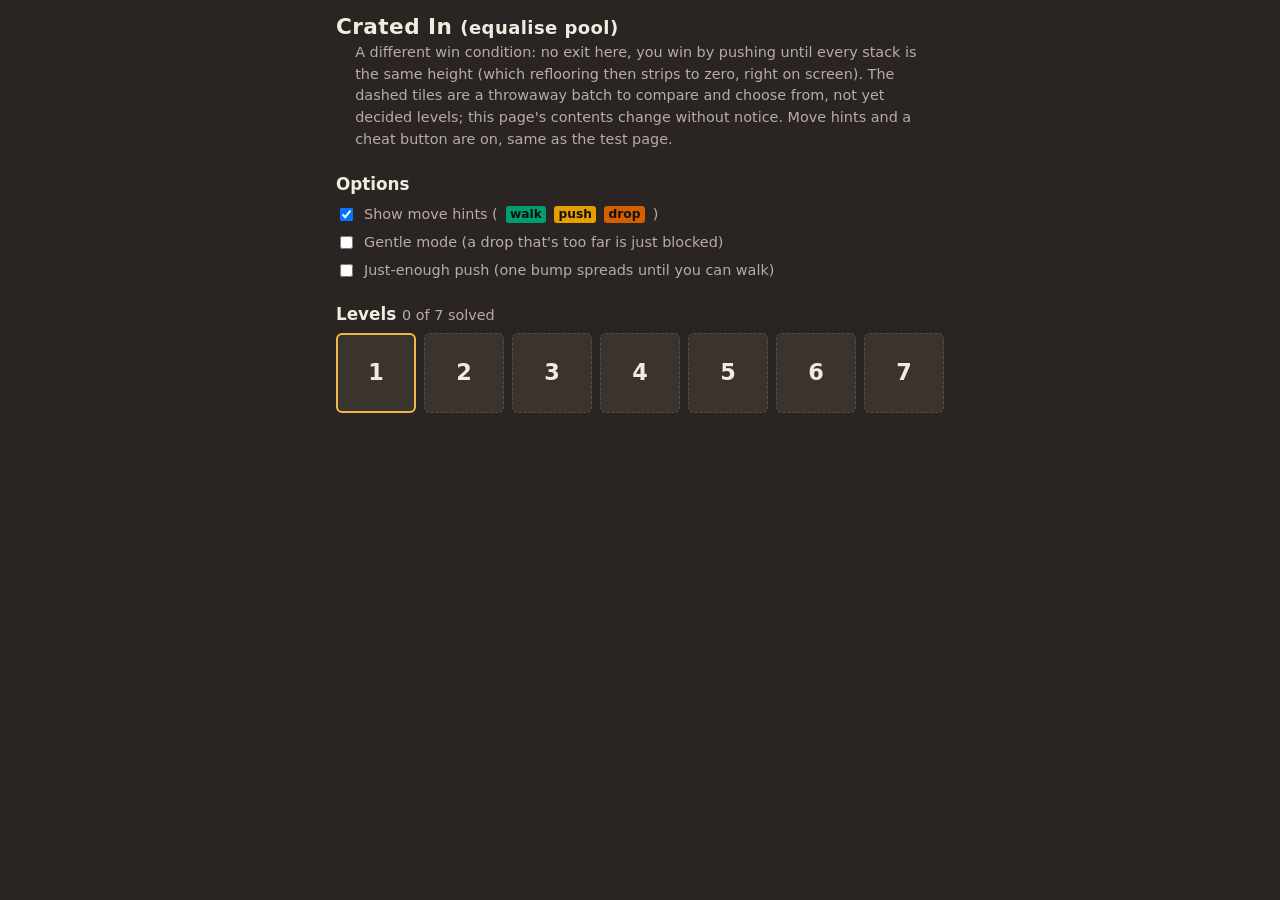
==== pool-equalize.html @ 61628477 "Added worlds (Line Push, Spreading Stacks, Equalise) and let pushes float crates up the exit light. " ====
<!doctype html>
<html lang="en">
  <head>
    <meta charset="utf-8" />
    <meta name="viewport" content="width=device-width, initial-scale=1" />
    <title>Crated In (equalise pool)</title>
    <link rel="stylesheet" href="styles.css?v=20261001a" />
    <script defer src="src/engine.js?v=20261001a"></script>
    <script defer src="src/levels/levels-equalize.js?v=1"></script>
    <script defer src="src/levels-test/pool-equalize.js?v=1"></script>
    <script defer src="src/pool-equalize-config.js?v=1"></script>
    <script defer src="src/game.js?v=20261001c"></script>
  </head>
  <body>
    <main>
      <!-- The "equalise" win condition: no exit cell, no target -- a level is
           won by reflooring the whole board flat (see engine.js's isFlat).
           Same game as index.html/test.html/pool.html otherwise: the approved
           levels (src/levels/levels-equalize.js) followed by a disposable batch to
           compare and choose from (src/levels-test/pool-equalize.js, overwritten each
           time there's a new set to look at). -->
      <section id="menu-screen">
        <header>
          <h1>Crated In <small>(equalise pool)</small></h1>
        </header>

        <p class="howto">
          A different win condition: no exit here, you win by pushing until every
          stack is the same height (which reflooring then strips to zero, right on
          screen). The dashed tiles are a throwaway batch to compare and choose
          from, not yet decided levels; this page's contents change without notice.
          Move hints and a cheat button are on, same as the test page.
        </p>

        <h2>Options</h2>
        <div class="settings">
          <label><input type="checkbox" id="opt-hints" /> Show move hints (<span class="key walk">walk</span> <span class="key push">push</span> <span class="key drop">drop</span>)</label>
          <label><input type="checkbox" id="opt-gentle" /> Gentle mode (a drop that's too far is just blocked)</label>
          <label><input type="checkbox" id="opt-enough" /> Just-enough push (one bump spreads until you can walk)</label>
        </div>

        <h2>Levels <span id="progress"></span></h2>
        <div id="level-grid" role="list"></div>
      </section>

      <section id="play-screen" hidden>
        <header>
          <button type="button" id="menu-button">&larr; Menu</button>
          <select id="room-select" aria-label="Level"></select>
        </header>
        <p id="room-title"></p>

        <div class="room">
          <svg id="board" role="img" aria-label="The room, seen from above"></svg>
        </div>

        <p id="message" role="status"></p>

        <div class="bar">
          <button type="button" id="undo">Undo (z)</button>
          <button type="button" id="restart">Restart (r)</button>
          <button type="button" id="cheat" aria-pressed="false">Cheat (c)</button>
          <span id="counts"></span>
        </div>

        <p id="cheat-status" role="status"></p>
      </section>
    </main>
  </body>
</html>
---- styles.css ----
:root {
  color-scheme: light;
  --page: #2a2522;
  --panel: #3a332e;
  --ink: #f2ebe0;
  --muted: #b9ada0;
  --accent: #f0b84a;
  --danger: #ff8a5c;
  --line: #564d45;
  --font: system-ui, -apple-system, "Segoe UI", Roboto, sans-serif;
}

* {
  box-sizing: border-box;
}

body {
  margin: 0;
  background: var(--page);
  color: var(--ink);
  font-family: var(--font);
  line-height: 1.4;
}

main {
  max-width: 40rem;
  margin: 0 auto;
  padding: 0.75rem 1rem 2rem;
}

header {
  display: flex;
  flex-wrap: wrap;
  align-items: baseline;
  justify-content: space-between;
  gap: 0.25rem 1rem;
}

h1 {
  margin: 0;
  font-size: 1.35rem;
  letter-spacing: 0.02em;
}

#room-title {
  margin: 0;
  color: var(--muted);
  font-size: 0.95rem;
}

.room {
  margin-top: 0.6rem;
  background: #171412;
  border-radius: 10px;
  padding: 0.25rem;
  box-shadow: inset 0 0 0 1px var(--line);
}

#board {
  display: block;
  width: 100%;
  height: auto;
  touch-action: manipulation;
  user-select: none;
}

#message {
  min-height: 2.6em;
  margin: 0.6rem 0 0.4rem;
  color: var(--ink);
}

#message.won {
  color: var(--accent);
  font-weight: 600;
}

#message.died {
  color: var(--danger);
}

.bar {
  display: flex;
  flex-wrap: wrap;
  gap: 0.5rem;
  align-items: center;
}

button,
select {
  font: inherit;
  color: var(--ink);
  background: var(--panel);
  border: 1px solid var(--line);
  border-radius: 6px;
  padding: 0.4rem 0.8rem;
}

button {
  cursor: pointer;
}

button:disabled {
  opacity: 0.45;
  cursor: default;
}

kbd {
  font: inherit;
  font-size: 0.8em;
  padding: 0 0.3em;
  border: 1px solid var(--line);
  border-radius: 3px;
  color: var(--muted);
}

#counts {
  margin-left: auto;
  color: var(--muted);
  font-size: 0.9rem;
}

#cheat-status {
  min-height: 1.4em;
  margin: 0.5rem 0 0;
  font-size: 0.9rem;
  color: var(--accent);
}

#cheat-status.dead {
  color: var(--danger);
  font-weight: 600;
}

[hidden] {
  display: none !important;
}

h2 {
  margin: 1.4rem 0 0.4rem;
  font-size: 1.05rem;
}

#progress {
  color: var(--muted);
  font-size: 0.9rem;
  font-weight: 400;
}

.story p {
  margin: 0.8rem 0 0;
  font-size: 1.05rem;
  line-height: 1.55;
}

.howto {
  margin: 0;
  padding-left: 1.2rem;
  color: var(--muted);
  font-size: 0.9rem;
  line-height: 1.5;
}

.howto li + li {
  margin-top: 0.4rem;
}

.howto strong {
  color: var(--ink);
}

.settings label {
  display: flex;
  gap: 0.5rem;
  align-items: center;
  margin: 0.5rem 0;
  color: var(--muted);
  font-size: 0.9rem;
}

#level-grid {
  display: grid;
  grid-template-columns: repeat(auto-fill, minmax(4.5rem, 1fr));
  gap: 0.5rem;
}

.level-tile {
  position: relative;
  aspect-ratio: 1;
  padding: 0;
  font-size: 1.4rem;
  font-weight: 700;
}

.level-tile:hover {
  border-color: var(--accent);
}

/* The first level you haven't solved yet. */
.level-tile.next {
  border: 2px solid var(--accent);
}

.level-tile.solved {
  background: #4a4030;
  color: var(--accent);
}

.level-tile .tick {
  position: absolute;
  top: 0.2rem;
  right: 0.35rem;
  font-size: 0.8rem;
}

#menu-button {
  padding: 0.3rem 0.7rem;
}

/* Test page extras. */
.howto {
  color: var(--muted);
  font-size: 0.9rem;
}

.level-tile.candidate {
  border-style: dashed;
}

#cheat[aria-pressed="true"] {
  border-color: var(--accent);
  color: var(--accent);
}

/* Move-hint colours (walk/push/drop): used by the "Show move hints" setting on
   both pages, and always on in the test page. */
.key {
  padding: 0 0.35em;
  border-radius: 3px;
  color: #10100f;
  font-size: 0.85em;
  font-weight: 600;
}

.key.walk {
  background: #009e73;
}

.key.push {
  background: #e69f00;
}

.key.drop {
  background: #d55e00;
}

#room-title:empty {
  display: none;
}

/* Main page: world cards on the home screen and the world screen. The cards
   flow into as many columns as fit, so more worlds just add cards. */
#world-list {
  display: grid;
  grid-template-columns: repeat(auto-fill, minmax(13rem, 1fr));
  gap: 0.6rem;
}

.world-card {
  display: flex;
  flex-direction: column;
  align-items: flex-start;
  gap: 0.3rem;
  padding: 0.7rem 0.8rem;
  text-align: left;
}

.world-card:hover {
  border-color: var(--accent);
}

.world-card strong {
  font-size: 1.05rem;
}

.world-card span {
  color: var(--muted);
  font-size: 0.9rem;
}

.world-card small {
  margin-top: auto;
  color: var(--accent);
}

#world-title {
  margin: 0;
  color: var(--muted);
  font-size: 0.95rem;
}

.level-grid {
  display: grid;
  grid-template-columns: repeat(auto-fill, minmax(4.5rem, 1fr));
  gap: 0.5rem;
}

.group-blurb {
  margin: 0 0 0.5rem;
  color: var(--muted);
  font-size: 0.9rem;
}

.panel {
  margin-top: 1.4rem;
}

.panel summary {
  cursor: pointer;
  font-size: 1.05rem;
  font-weight: 600;
}
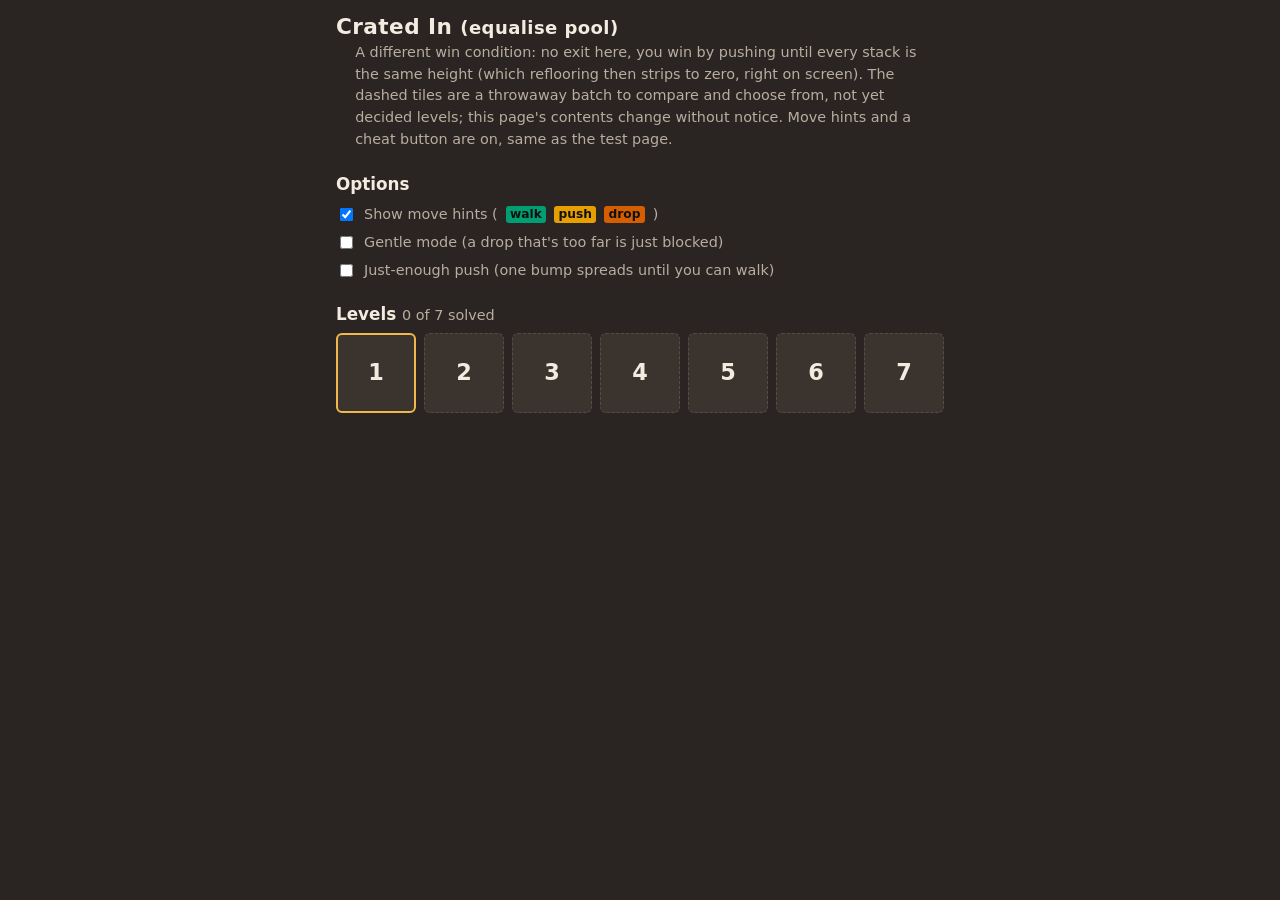
==== commit 0abfaa43: "Removed the equalise world from the main page; added a settings panel inside levels. Co-Authored-By:" ====
--- a/pool-equalize.html
+++ b/pool-equalize.html
@@ -9,7 +9,7 @@
     <script defer src="src/levels/levels-equalize.js?v=1"></script>
     <script defer src="src/levels-test/pool-equalize.js?v=1"></script>
     <script defer src="src/pool-equalize-config.js?v=1"></script>
-    <script defer src="src/game.js?v=20261001c"></script>
+    <script defer src="src/game.js?v=20261001d"></script>
   </head>
   <body>
     <main>
--- a/styles.css
+++ b/styles.css
@@ -320,3 +320,11 @@
   font-size: 1.05rem;
   font-weight: 600;
 }
+
+#play-settings {
+  margin-top: 0.6rem;
+  padding: 0.2rem 0.8rem;
+  background: var(--panel);
+  border: 1px solid var(--line);
+  border-radius: 6px;
+}
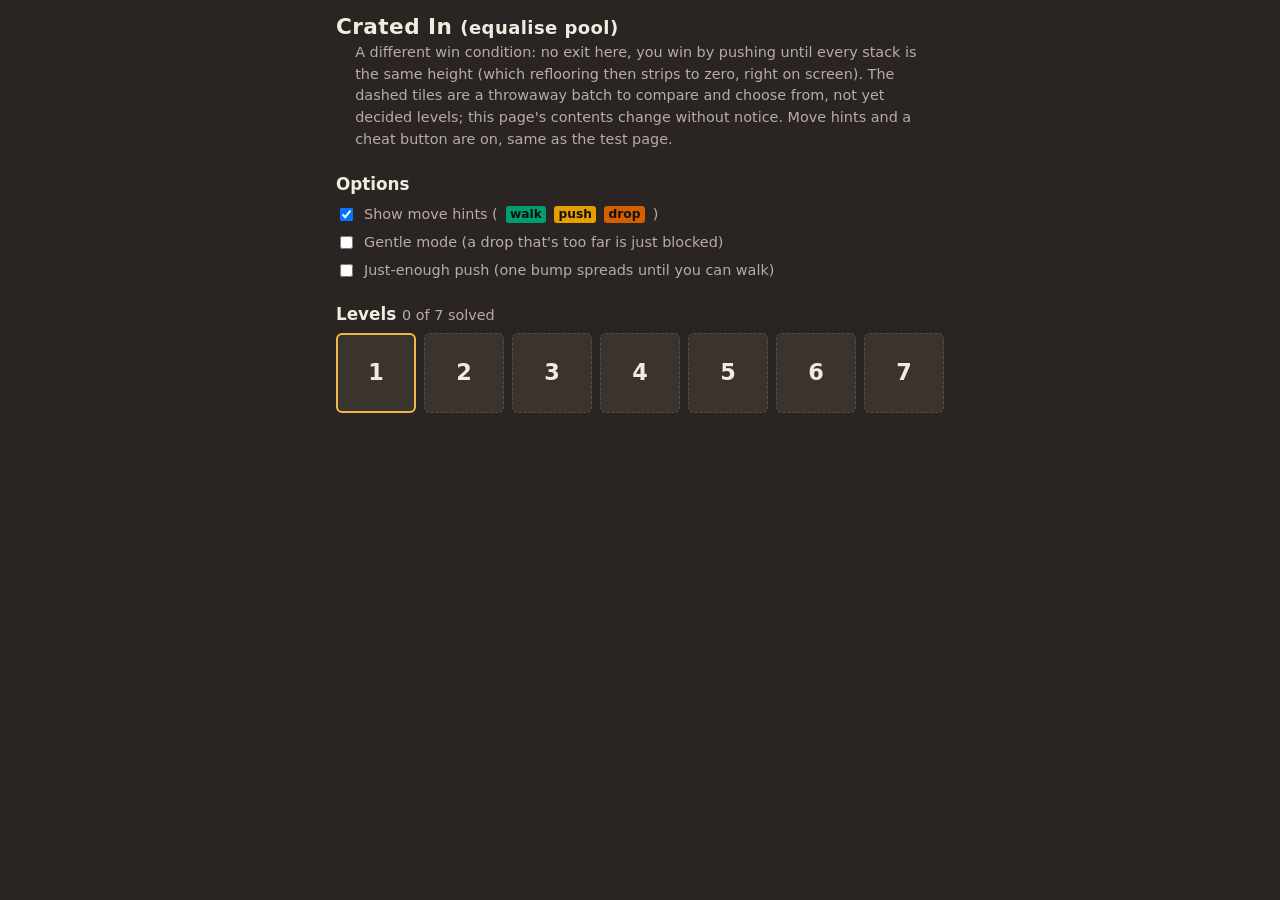
==== commit 1a3511da: "Added a switchable soft-border walk hint (line version stays the default). Co-Authored-By: Claude So" ====
--- a/pool-equalize.html
+++ b/pool-equalize.html
@@ -9,7 +9,7 @@
     <script defer src="src/levels/levels-equalize.js?v=1"></script>
     <script defer src="src/levels-test/pool-equalize.js?v=1"></script>
     <script defer src="src/pool-equalize-config.js?v=1"></script>
-    <script defer src="src/game.js?v=20261001d"></script>
+    <script defer src="src/game.js?v=20261002f"></script>
   </head>
   <body>
     <main>
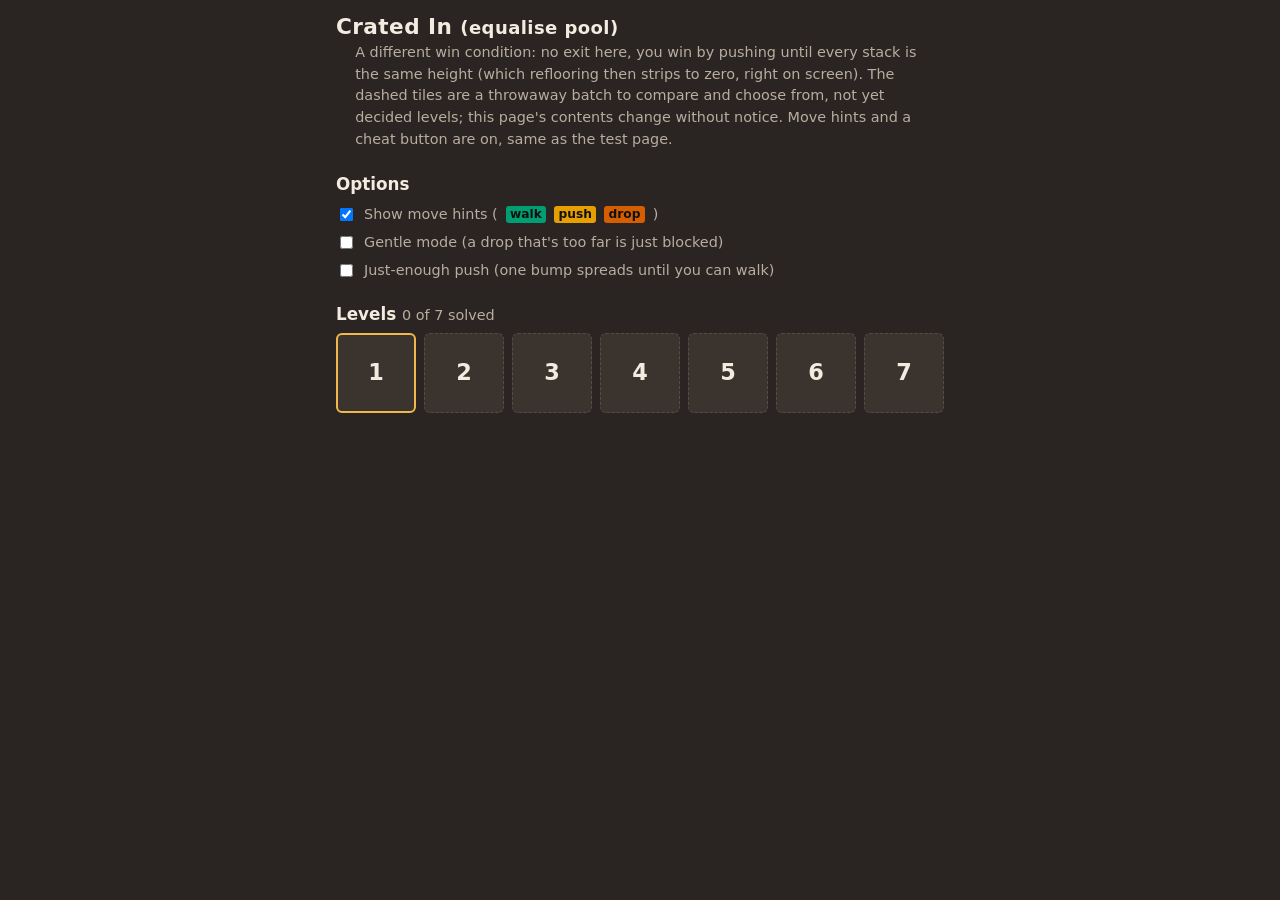
==== commit d2846c0f: "Added the gnome level transition for solved walkable rooms (pool page only). Co-Authored-By: Claude " ====
--- a/pool-equalize.html
+++ b/pool-equalize.html
@@ -5,11 +5,11 @@
     <meta name="viewport" content="width=device-width, initial-scale=1" />
     <title>Crated In (equalise pool)</title>
     <link rel="stylesheet" href="styles.css?v=20261001a" />
-    <script defer src="src/engine.js?v=20261001a"></script>
+    <script defer src="src/engine.js?v=20261002b"></script>
     <script defer src="src/levels/levels-equalize.js?v=1"></script>
     <script defer src="src/levels-test/pool-equalize.js?v=1"></script>
     <script defer src="src/pool-equalize-config.js?v=1"></script>
-    <script defer src="src/game.js?v=20261002f"></script>
+    <script defer src="src/game.js?v=20261002p"></script>
   </head>
   <body>
     <main>
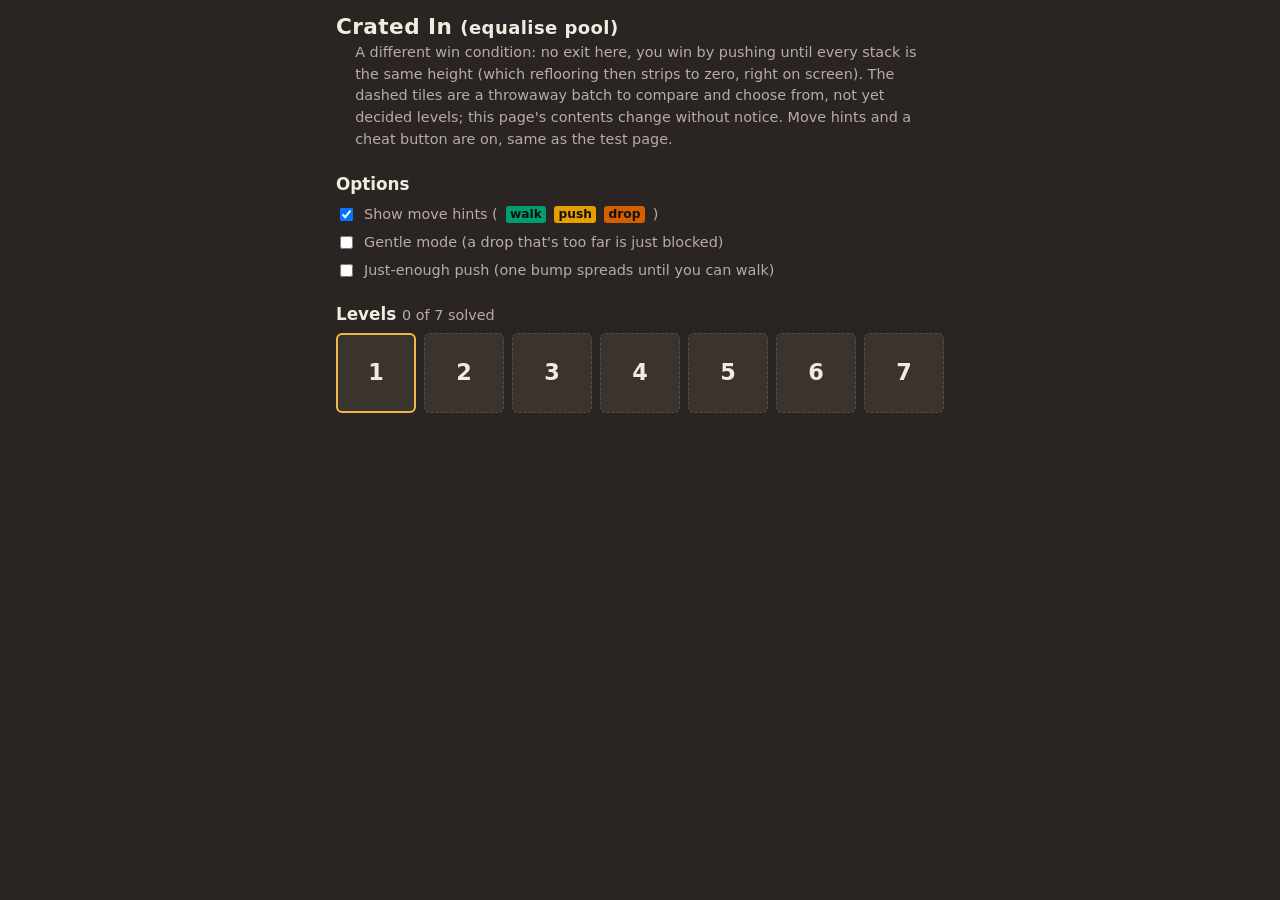
==== commit 2a69a6d5: "Added Open Plan, the walkable-room world, to the main page. Co-Authored-By: Claude Sonnet 5.5 <norep" ====
--- a/pool-equalize.html
+++ b/pool-equalize.html
@@ -9,7 +9,7 @@
     <script defer src="src/levels/levels-equalize.js?v=1"></script>
     <script defer src="src/levels-test/pool-equalize.js?v=1"></script>
     <script defer src="src/pool-equalize-config.js?v=1"></script>
-    <script defer src="src/game.js?v=20261002p"></script>
+    <script defer src="src/game.js?v=20261002r"></script>
   </head>
   <body>
     <main>
